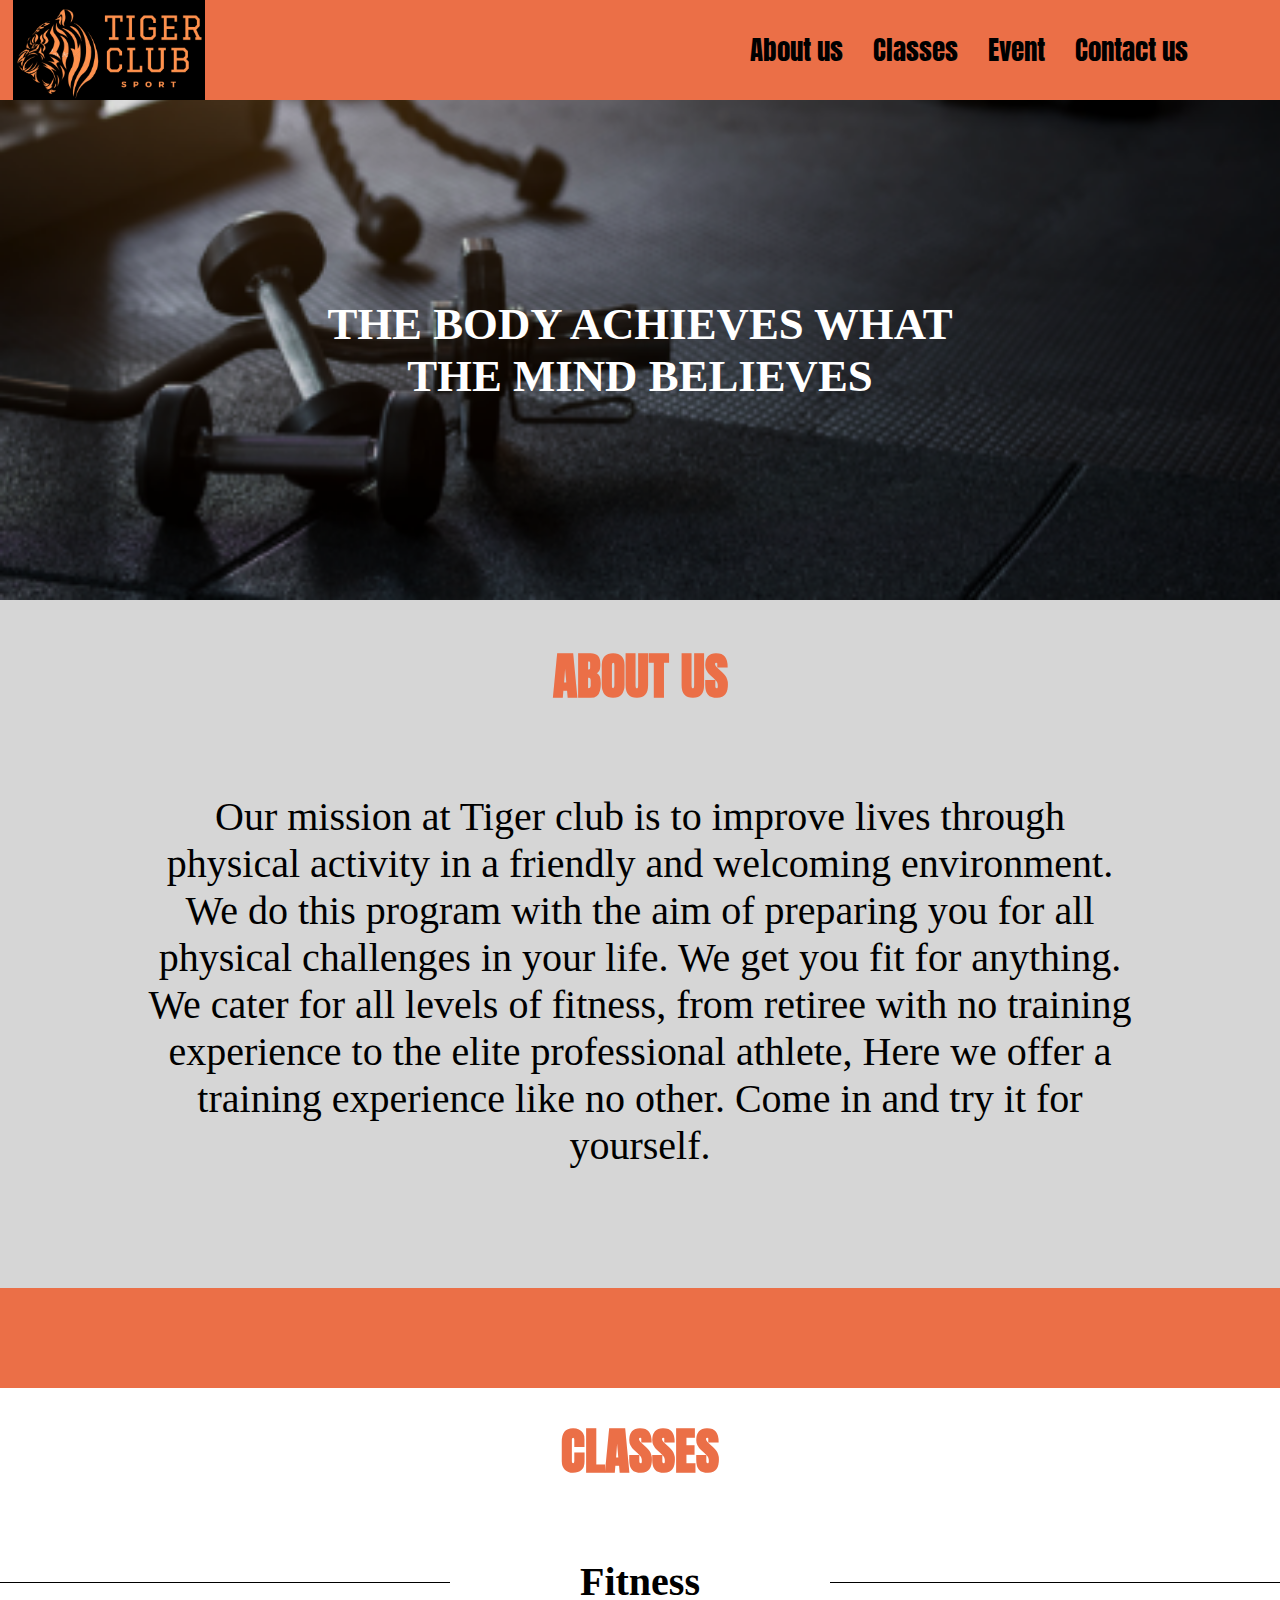
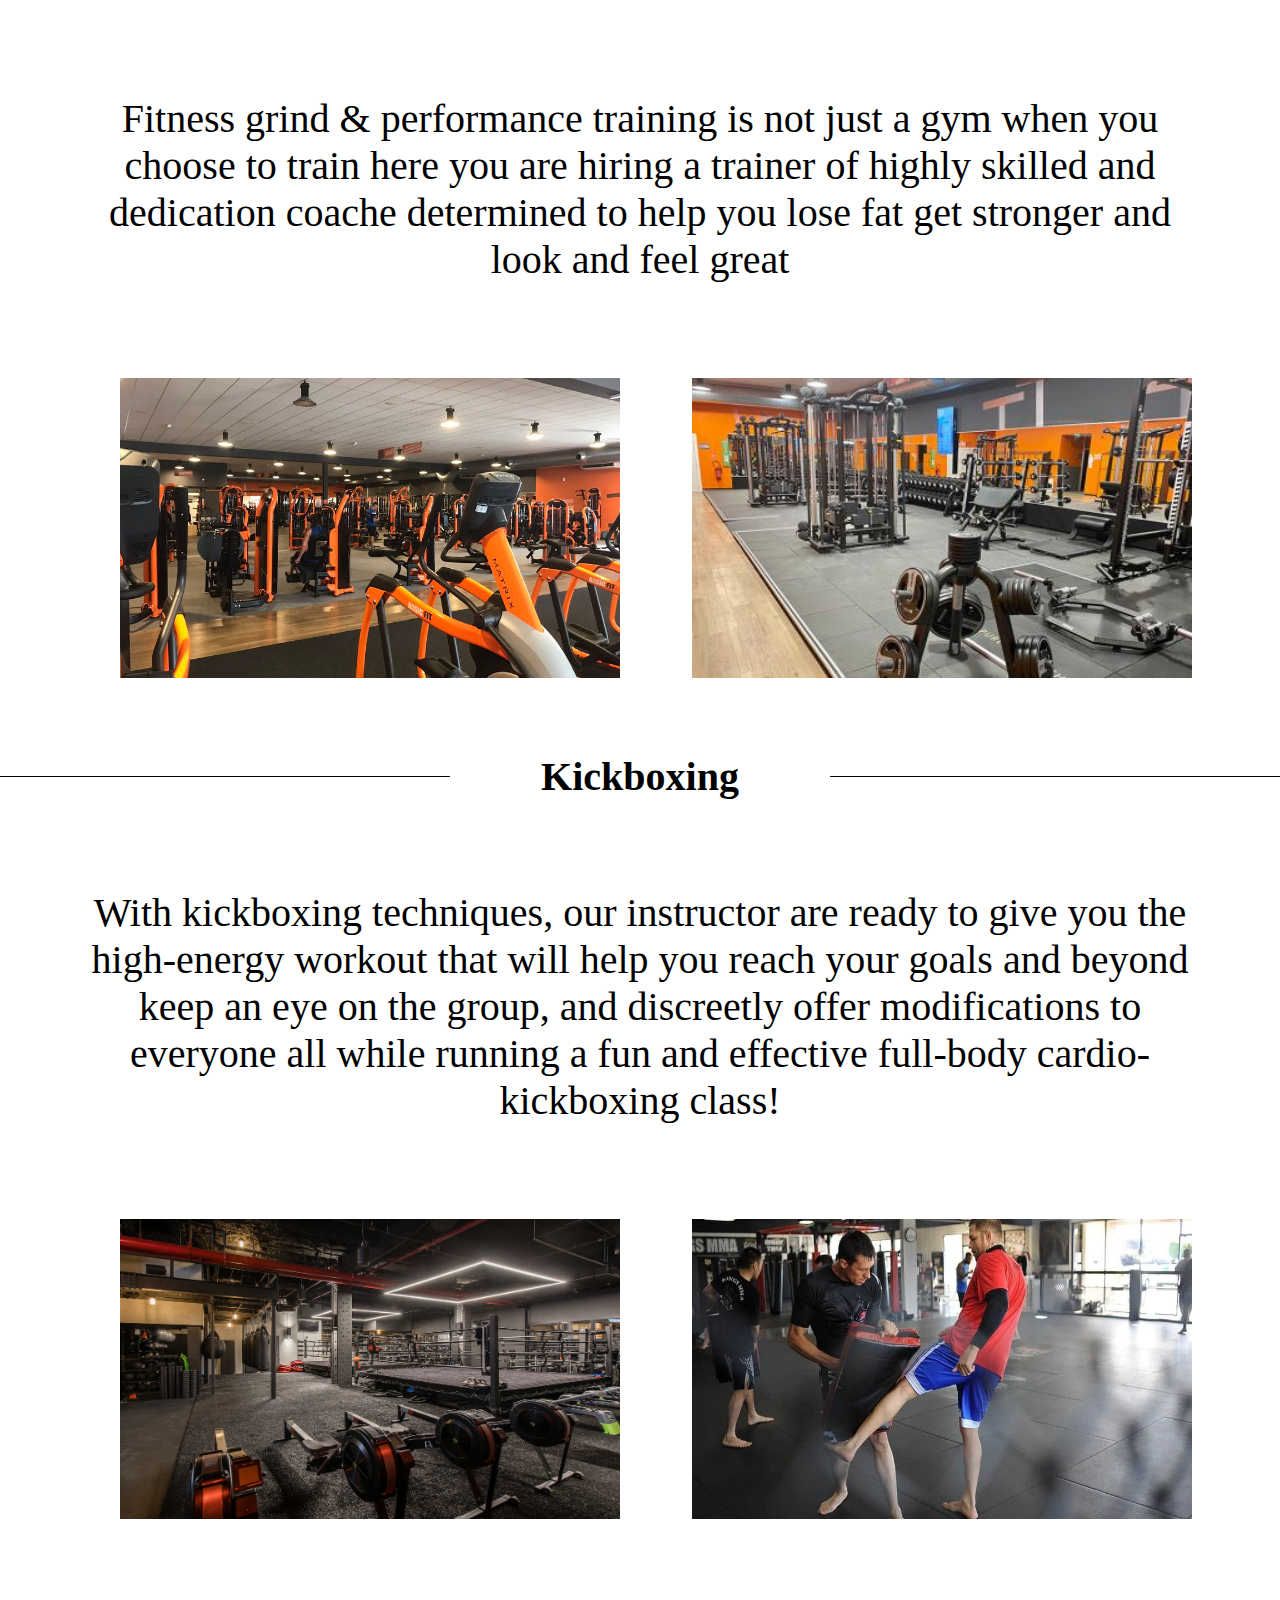
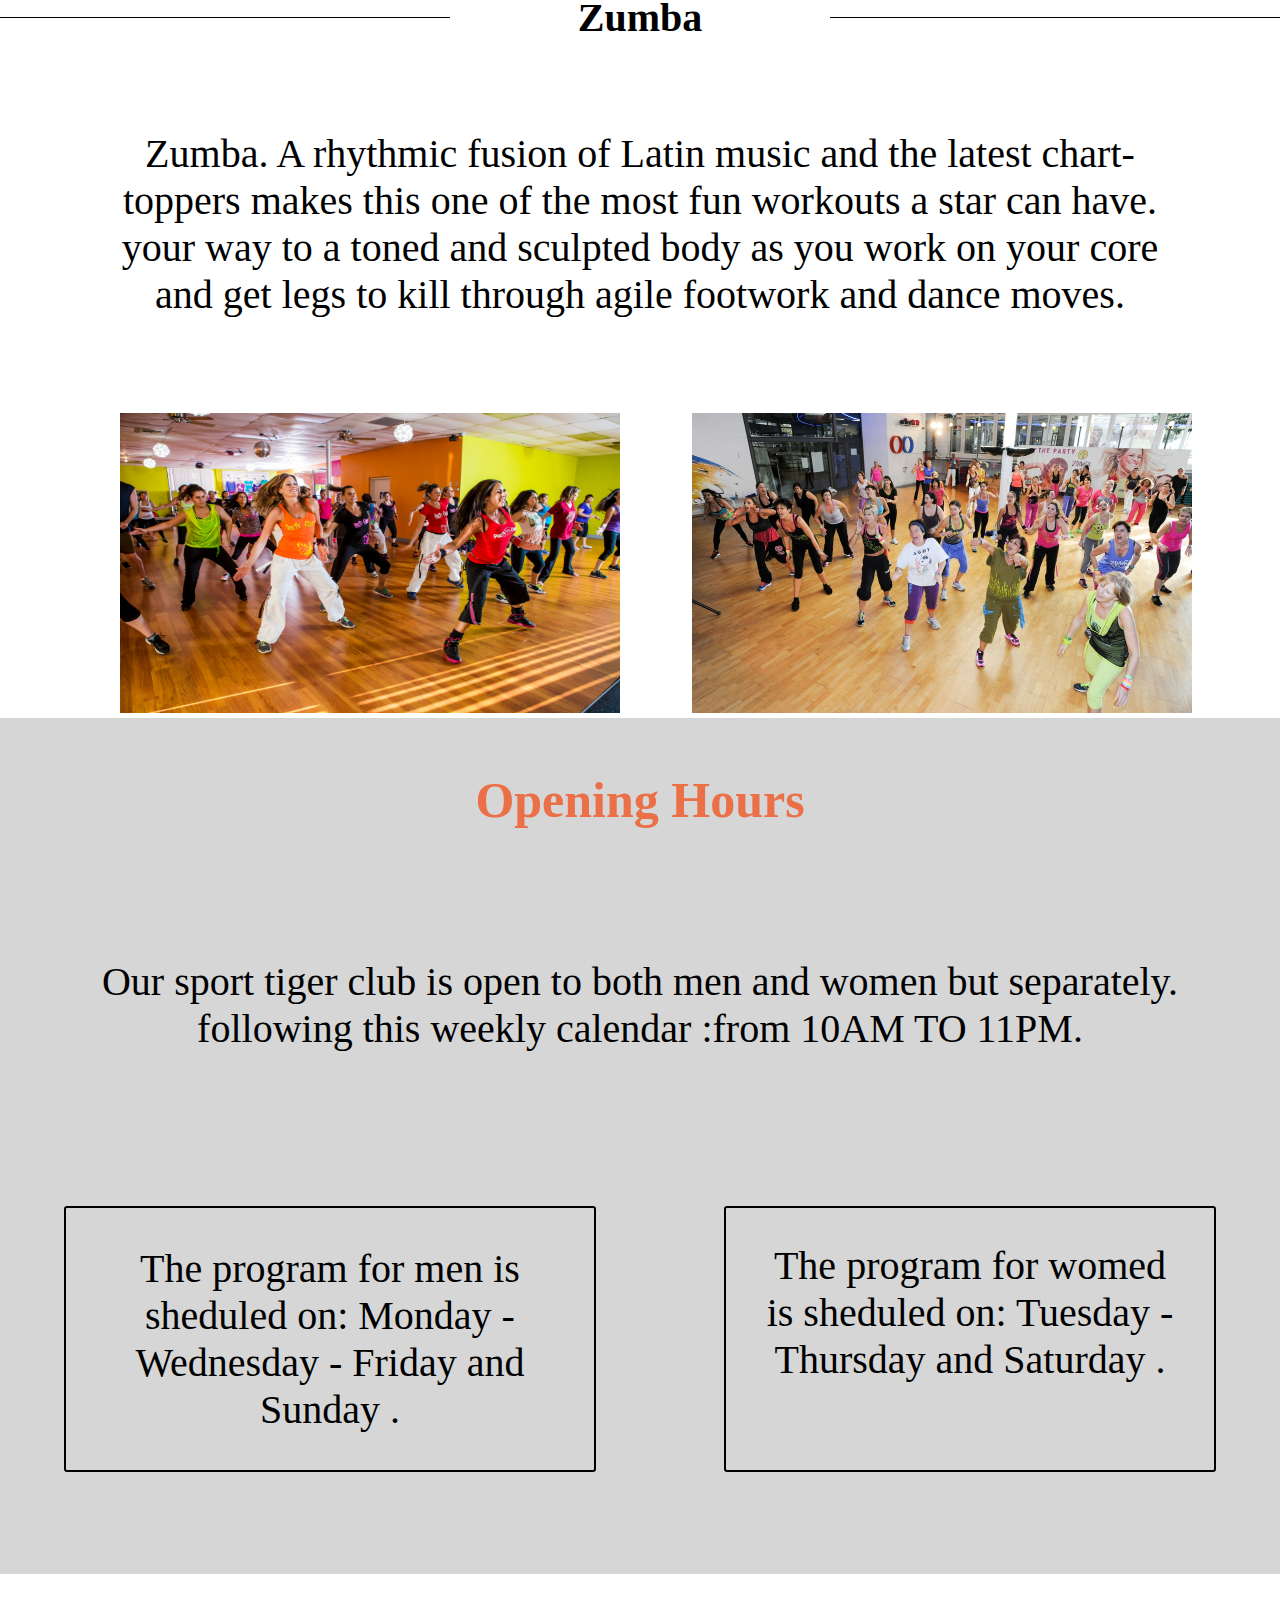
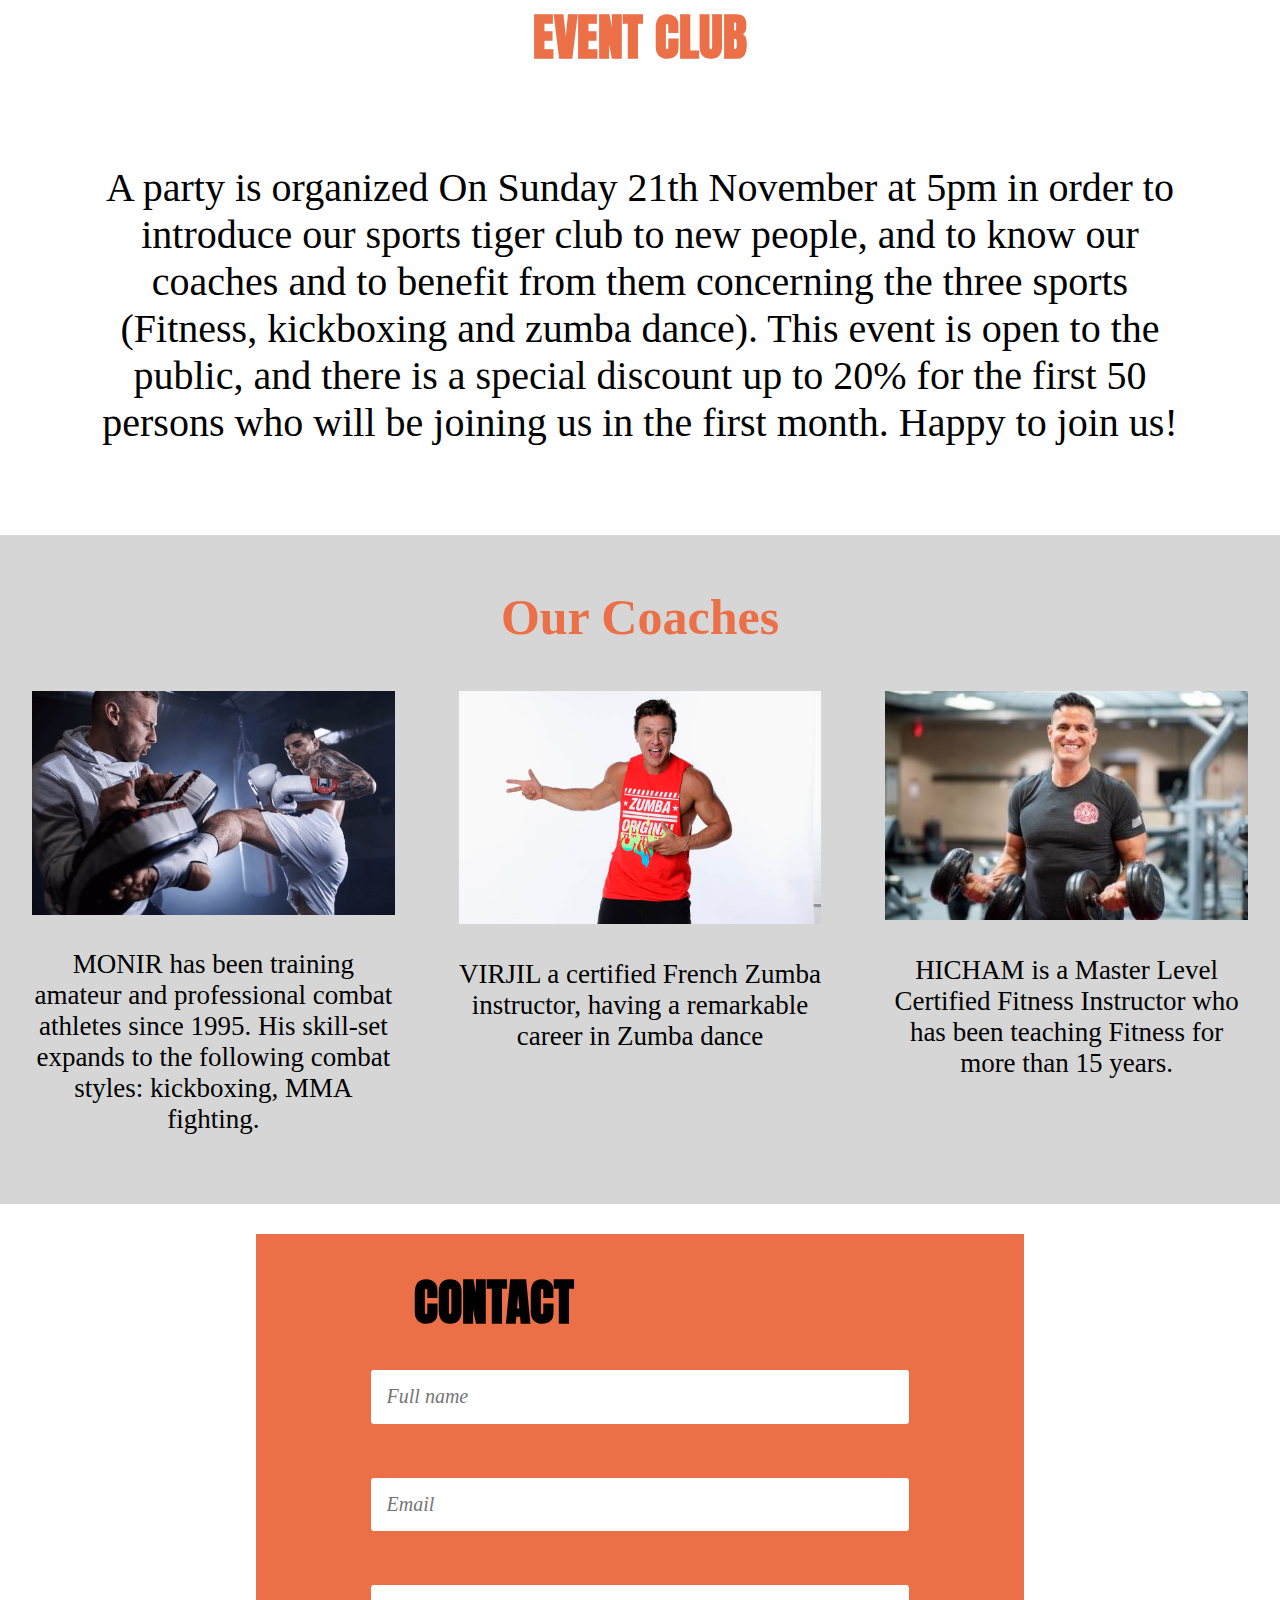
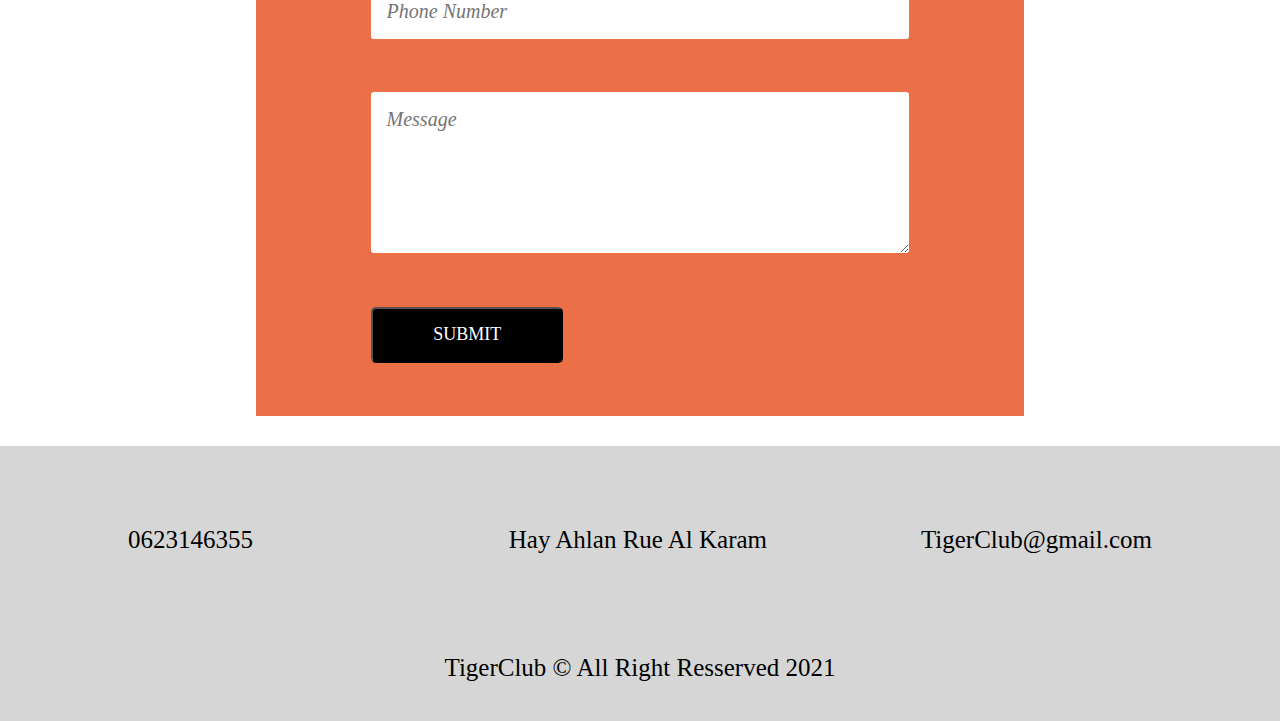
==== index1.html @ fcefa8ab "fin" ====
<!DOCTYPE html>
<html lang="en">
<head>
    <meta charset="UTF-8">
    <meta http-equiv="X-UA-Compatible" content="IE=edge">
    <meta name="viewport" content="width=device-width, initial-scale=1.0">
    <title>TIGER CLUB</title>
    <link rel="stylesheet" href="style1.css">
    <link rel="stylesheet" href="https://use.fontawesome.com/releases/v5.15.4/css/all.css" integrity="sha384-DyZ88mC6Up2uqS4h/KRgHuoeGwBcD4Ng9SiP4dIRy0EXTlnuz47vAwmeGwVChigm" crossorigin="anonymous">

</head>
<body>
    
    <nav>
        <div class="tyger-logo">
            <img src="IMAGES/logo/logo.png">
            <div id="myNav" class="overlay">
                <a href="javascript:void(0)" class="closebtn" onclick="closeNav()">&times;</a>
                <div class="overlay-content">
                  <a href="#">About us</a>
                  <a href="#">Classes</a>
                  <a href="#">Event </a>
                  <a href="#">Contact us</a>
                </div>
            </div>
                <ul class="menu">
                    <li>About us</li>
                    <li>Classes</li>
                    <li>Event</li>
                    <li>Contact us</li>
                </ul>
            <div id="bottonn">
                <span style="font-size:30px;cursor:pointer" onclick="openNav()">&#9776;</span>
            </div>        
        </div>
        <script>
            function openNav() {
                document.getElementById("myNav").style.width = "100%";
            }
        
            function closeNav() {
                document.getElementById("myNav").style.width = "0%";
            }
        </script>
    </nav>
    
    <header id="photoprincipal">
        <div id="Slogon">
            <h1>THE BODY ACHIEVES WHAT THE MIND BELIEVES </h1>  
        </div>
    </header>

    <section >
        <div class="backround">
            <h1>ABOUT US</h1>
            <div id="backg-About" >
                <p>Our mission at Tiger club is to improve
                   lives through physical activity in
                   a friendly and welcoming environment.
                   We do this  program with the aim of 
                   preparing you for all physical
                   challenges in your life.
                   We get you fit for anything. We cater for all
                   levels of fitness, from retiree with no training
                   experience to the elite professional athlete,
                   Here we offer a training experience
                   like no other.
                   Come in and try it for yourself.
                </p>
            </div>
        </div>

    <nav>
    </section>

    <section>

        <div >
            <h1>CLASSES</h1>
            <div id="subtitle" >
                <div id="parent-fitnees">
                    <h2> Fitness </h2>
                    <p>Fitness grind & performance training
                       is not just a gym when you choose 
                       to train here you are hiring a trainer
                       of highly skilled and dedication 
                       coache determined to help you
                       lose fat get stronger and look and
                       feel great</p>
                    <div class="img-classes">
                        <div>
                            <img src="IMAGES/fitnesse/Image-fitness-1.jpg" alt="">
                        </div>
                        <div>
                            <img src="IMAGES/fitnesse/Image-fitness-2.jpg" alt="">
                        </div>
                    </div>
                </div>   
                <div  >
                    <h2>Kickboxing</h2>
                    <p>With kickboxing techniques, our 
                       instructor are ready to give you
                       the high-energy workout that will
                       help you reach your goals and 
                       beyond keep an eye on the group, 
                       and discreetly offer modifications 
                       to everyone all while running a fun
                       and effective full-body 
                       cardio-kickboxing class!
                    </p>
                    <div class="img-classes">
                        <div class="size">
                            <img src="IMAGES/kickboxing/image-kickboxing-1.jpg" alt="">
                        </div>
                        <div class="size">
                            <img src="IMAGES/kickboxing/image-kickboxing-2.jpg" alt="">
                        </div>
                    </div>
                </div>   
                <div  id="parent-Zumba">
                    <h2>Zumba</h2>
                    <p>Zumba. A rhythmic fusion of Latin
                       music and the latest chart-toppers
                       makes this one of the most fun 
                       workouts a star can have. your way
                       to a toned and sculpted body as
                       you work on your core and get legs
                       to kill through agile footwork and
                       dance moves.
                    </p>
                    <div class="img-classes">
                        <div class="k">
                            <img src="IMAGES/zumba/Imaga-Zumba-1.jpeg" alt="">
                        </div>
                        <div class="k">
                            <img src="IMAGES/zumba/Imaga-Zumba-2.jpg" alt="">
                        </div>
                    </div>
                </div>   
            </div>
        </div>

    </section>

    <section>

        <div id="Opening-Hours" class="backround">
            <h2 class="font-subt">Opening Hours</h2>
            <p id="p-open">Our sport tiger club is open to both men and women
                but separately.
                following this weekly calendar :from 10AM TO 11PM.
            </p>
            <div id="flex-calender">
                <div class="Calendar">
                    <p>The program for men is sheduled on: 
                     Monday - Wednesday - Friday and Sunday .                  
                    </p>
                </div>
                <div class="Calendar">
                    <p>The program for womed is sheduled on: 
                       Tuesday - Thursday and Saturday .  
                    </p>
                </div>
            </div>
        </div>
        </div>

    </section>

    <section>
        <div id="Event Club" >
            <h1>EVENT CLUB</h1>
            <div id="backg-event" >
                <p>A party is organized On Sunday 21th November at 5pm in order to introduce our sports tiger club to new people, and to know our coaches and to benefit from them concerning the three sports (Fitness, kickboxing and zumba dance).
                   This event is open to the public, and there is a special discount up to 20% for the first 50 persons who will be joining us in the first month. 
                   Happy to join us!
                </p>
            </div>
        </div>
    </section>

    <section id="Couches" class="backround">

        <h2 class="font-subt"> Our Coaches</h2>
        <div id="flex-coatches" >
            <div class="size-container">
                <img src="IMAGES/coatches/coatch-kickboxing.jpg" alt="">
                <P>MONIR has been training amateur and professional combat athletes since 1995. 
                   His skill-set expands to the following
                   combat styles: kickboxing, MMA fighting.
                </P>
            </div>
            <div class="size-container">
                <img src="IMAGES/coatches/coatch-zumba.jpg" alt="">
                <p>VIRJIL a certified French Zumba
                   instructor, having a remarkable 
                   career in Zumba dance
                </p>
            </div>
            <div class="size-container">
                <img src="IMAGES/coatches/coatch-fitness.jpg" alt="">
                <p>HICHAM is a Master Level Certified 
                   Fitness Instructor who has been
                   teaching Fitness for more than 15 years.
                </p>
            </div>
        </div>

    </section>

    <section >

        <div id="formulaire">
            <form action="">   
                <h1>CONTACT</h1>
                <input type="text" name="" id="" placeholder="Full name">                  
                <input type="email" name="" id="" placeholder="Email">
                <input type="number" name="" id="" placeholder="Phone Number ">
                <textarea name="" placeholder="Message"></textarea>
                <button type="button" id="button3">SUBMIT</button>
            </form>
        </div>

    </section>
    <footer class="backround">
        <div id="footer_content" >
            <div id="footer-1">
                <div>
                    <!-- icon call -->
                    <i class="fas fa-phone-alt"></i>
                    <p>0623146355</p>
                </div>
                <div id="location" >
                    <!--icon location -->
                    <i class="fas fa-map-marker-alt"></i>
                    <p>Hay Ahlan Rue Al Karam</p>
                </div>
                <div>
                    <!--icon gmail-->
                    <i class="fas fa-envelope"></i>
                    <p>TigerClub@gmail.com</p>
                </div>
            </div>
            <div id="socialmedia">
                <div  class="marg-sm">
                    <a href=""><i id="facebbok" class="fab fa-facebook-square"></i></a> 
                </div>
                <div class="marg-sm">
                    <a href=""><i id="instagram" class="fab fa-instagram-square"></i></a> 
                </div>
                <div class="marg-sm">
                   <a href=""><i id="twitter"  class="fab fa-twitter-square"></i></a>
                </div>
            </div>
            <div id="copyright">
                <p>TigerClub © All Right Resserved 2021</p>
            </div>

        </div>
        
    </footer>

</body>
</html>
---- style1.css ----
@import url('https://fonts.googleapis.com/css2?family=Anton&family=Outfit:wght@600&family=Roboto:ital,wght@1,300&display=swap');
* {
    margin: 0;
    padding: 0;
    font-family: 'Times New Roman', Times, serif;
}

/* variables */
:root{
    --black : #000000 ;
    --White : #ffffff ;
    --Orange:#EB6F47;
    --Backgsection : #D6D6D6;
    --placeholder : #C4C4C4;
}

/* nav */

nav img{
    width: 20%;
    margin: 1%;

}
nav{
    background-color: #EB6F47;
    width: 100%;
    height: 100px;
    display: flex;
    
  }
  .tyger-logo{
      display: flex;
      justify-content: space-between;
      align-items: center;
  }
  .menu{
      display: none;
  }
  
  .overlay {
    height: 100%;
    width: 0;
    position: fixed;
    z-index: 1;
    top: 0;
    left: 0;
    background-color: rgb(0,0,0);
    background-color: rgba(0,0,0, 0.9);
    overflow-x: hidden;
    transition: 0.5s;
    
  }
  #bottonn{
      margin-right: 20px;
  }
  .overlay-content {
    position: relative;
    top: 25%;
    width: 100%;
    text-align: center;
    margin-top: 30px;
  }
  
  .overlay a {
    padding: 8px;
    text-decoration: none;
    font-family: 'Anton', sans-serif;
    font-size: 36px;
    color: #EB6F47;
    display: block;
    transition: 0.3s;
  }
  
  .overlay a:hover, .overlay a:focus {
    color: #f1f1f1;
  }
  
  .overlay .closebtn {
    position: absolute;
    top: 20px;
    right: 45px;
    font-size: 60px;
  }


#photoprincipal{
    background-image: url(IMAGES/background/backg-principale.png);
    background-size: cover;
    background-position: center bottom;
    width: 100%;
    height: 285px;
    position: relative;
}
#Slogon{
    /* padding: 10%; */
    color:var(--White);
    position: absolute;
    top: 50%;
    left: 50%;
    transform: translate(-50%, -50%);
    text-align: center;
}

/* section  ABOUT US*/

/* header h1{
    font-size: 190%;
} */
.backround{
    background-color:var(--Backgsection) ;
    background-size: cover;
    padding: 1% 0% 2% 0%; 
}
#backg-About{
    margin: 0% 5% 0% 5% ;
   
}
section h1{   
    text-align: center;
    margin-top: 25px;
    /* display: flex;
    margin: 7% 24%; 
    font-size: 30px;  
    justify-content: center; */
    color: var(--Orange);
    font-family: 'Anton', sans-serif;
}
section p{
    text-align: center;
    font-size:16px;
    padding: 7%;
}
/* section CLASSES */
section h2{
    /* display: flex;
    margin: 7% 30%;
    padding: 2%;
    justify-content: center;
    margin: 0px 25px; */
    text-align: center;
    margin-top: 35px;
}
#subtitle h2{
    position: relative;
}
#subtitle h2:before{
    content: "";
    display: block;
    width: 120px;
    height: 1px;
    background: var(--black);
    position: absolute;
    margin: auto;
    left: 0;
    top: 50%;
    /* z-index: -2; */
}
#subtitle h2:after{
    content: "";
    display: block;
    width: 120px;
    height: 1px;
    background: var(--black);
    position: absolute;
    right: 0;
    top: 50%;
    /* z-index: -2; */
}
section img{
    width: 85%;
    display: flex;
    /* justify-content: center;
    padding: 0% 0% 5% 0%; */
    margin-left: 32px;
    margin-top: 5px;
    margin-bottom: 5px;
}

.font-subt{
    /* margin: 5% 25% 0% 25%; */
    color: var(--Orange);
    font-size: 24px;
    margin: 40px 0;
}
/* #p-open {
    margin-top: ;
    padding: ;
} */
.Calendar{
    border: solid 2px;
    border-radius: 3px;
    margin: 5%;
}
#formulaire{
    display: flex;
    justify-content: center;
}
form{
    display: flex;
    flex-direction: column;
    width: 80%;
    color: var(--Orange);
    margin: 30px;
    background-color: var(--Orange); 
}
input,textarea{
   margin: 0% 15% 7% 15% ;
   padding: 2%;
   border: 0px;
   border-radius: 3px;
   font-style: italic;
   color: var(--placeholder);
   font-size: 10px;
}
form h1{
    color: var(--black);
    margin-left: 0%;
}
textarea{
    height: 70px;
}

button{
    width: 25%;
    margin: 0% 0% 7% 15% ;
    border-radius: 5px;
    padding: 2%;
    background-color: var(--black);
    color: white;
}
button:hover{
    /* background-color: #136892a9; */
    width: 26%;
    background-color: #6a7794;
    border-radius: 5px;
}
#button3{
    font-size: 12px;
    /* font-style: normal; */
}

#footer-1{
    display: flex;
    justify-content: space-around;
}
#footer-1 i{
    font-size: 20px;
    margin: 10% 22% 3% 44%;
}
#location{
    margin-right: -31px;
}
#footer-1 p{
    font-size: 10px;
    margin-top: 15px;
}
#socialmedia{
    
     display: flex;
    justify-content: center;
    
    font-size: 20px;
}
.marg-sm{
    margin:10px ;
}
#facebbok{
    color: #4460a0;
}
#instagram{
    color:#cd225a;
}
#twitter{
    color: #00aaec;
}

#copyright{
    display: flex;
    justify-content: center;
    font-size: 10px;
}








@media screen and (min-width:800px) {
    nav img{
        width: 15%;
        margin: 1%;
    
    }
    .menu{
        display: flex;
        font-size: 170%;
        margin: 4%;
        padding: 2%;
    }
    nav ul li{
        display: flex;
        font-family: 'Anton', sans-serif;
        line-height: 60px;
        margin: 0 15px;

    }
    .overlay {
        height: 100%;
        width: 0;
        position: fixed;
        z-index: 1;
        top: 0;
        left: 0;
        background-color: rgb(0,0,0);
        background-color: rgba(0,0,0, 0.9);
        overflow-x: hidden;
        transition: 0.5s;
    }
    #bottonn{
        margin-left: 8cm;
        display: none;
    }
    .overlay-content {
        position: relative;
        top: 25%;
        width: 100%;
        text-align: center;
        margin-top: 30px;
    }
  
    .overlay a {
        padding: 8px;
        text-decoration: none;
        font-size: 36px;
        color: #EB6F47;
        display: flex;
        transition: 0.3s;
    }
  
    .overlay a:hover, .overlay a:focus {
        color: #f1f1f1;
    }
  
    .overlay .closebtn {
        position: absolute;
        top: 20px;
        right: 45px;
        font-size: 60px;
    }

    #photoprincipal{
        width: 100%;
        height: 500px;
    }
    #Slogon{
        /* padding: 30%; */
        color: var(--White);
    }
    header h1{
        font-size: 280%;
    }
    .backround{
        background-color:var(--Backgsection) ;
        background-size: cover;
        padding: 1% 0% 3% 0%;

    }
    #backg-About{
        margin: 0% 5% 0% 5% ;
    }
    section h1{ 
        text-align: center;  
        /* margin: 8% 24% 0% 24%;  */

        font-size: 50px;  
    }
    section p{
        font-size:40px;
        /* margin-top: -51px; */
        /* margin: -4% -6% 4% -4% ; */
        /* margin:  auto; */
    }
    section h2{
        margin-top: 70px;
    }
    #subtitle h2{
        font-size: 40px;
    }
    #subtitle h2:before{
        
        width: 450px;
    }
    #subtitle h2:after{

        width: 450px;
    }
    .img-classes{
        display: flex;
        justify-content: center;
        column-gap: 40px;
        /* width: 100%; */
    }
    .img-classes div img{
        width:500px;
        height: 300px;
    }
    
    #calender{
        display: flex;
    }
    #coche{
         display: flex; 
         margin-left: -4%;
    }
    .font-subt{
        /* margin: 5% 25% 0% 25%; */
        font-size: 50px;
    }
    #flex-calender{
    display: flex;
    }
    #flex-coatches{
        display: flex;
        justify-content: center;
    }
    #flex-coatches div p{
        font-size: 27px;
    }
    .size-container{
        width: 33.33%;
    }
    form{
        width: 60%; 
    }
    form h1{
        font-size: 50px;
        margin: 4% 24% 4% -14%;
    }
    input,textarea{
        font-size: 20px;
    }
    textarea{
        height: 130px;
    }
    button{
        width: 25%;        
    }
    #button3{
        font-size: 18px;
        /* font-style: normal; */
    }
    #footer-1 i{
        font-size: 40px;
    }
    #location{
        margin-right: -102px;
    }
    #footer-1 p{
        font-size: 25px;
        margin-top: 20px;
    }
    #socialmedia{  
        font-size: 40px;
      
    }
    .marg-sm{
        margin:50px ;
    }
    #copyright{
        font-size: 25px;
    }
}
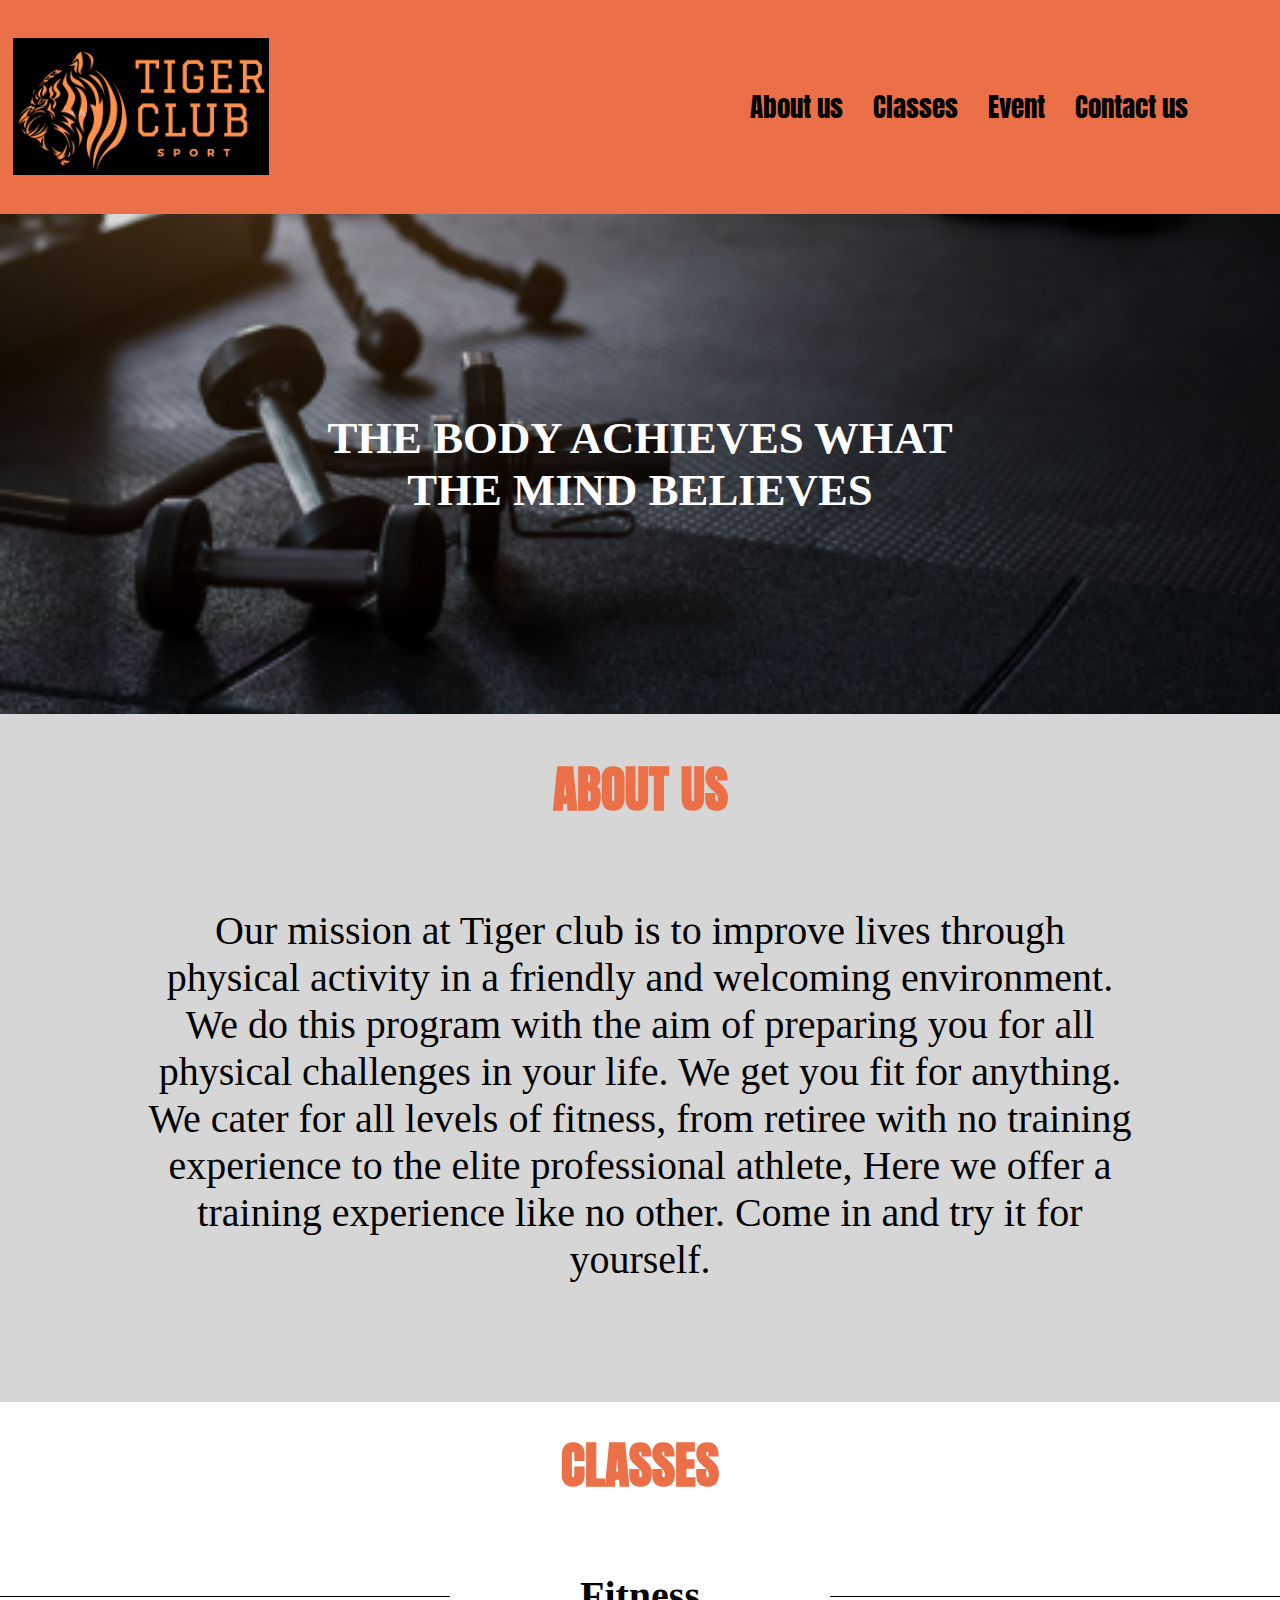
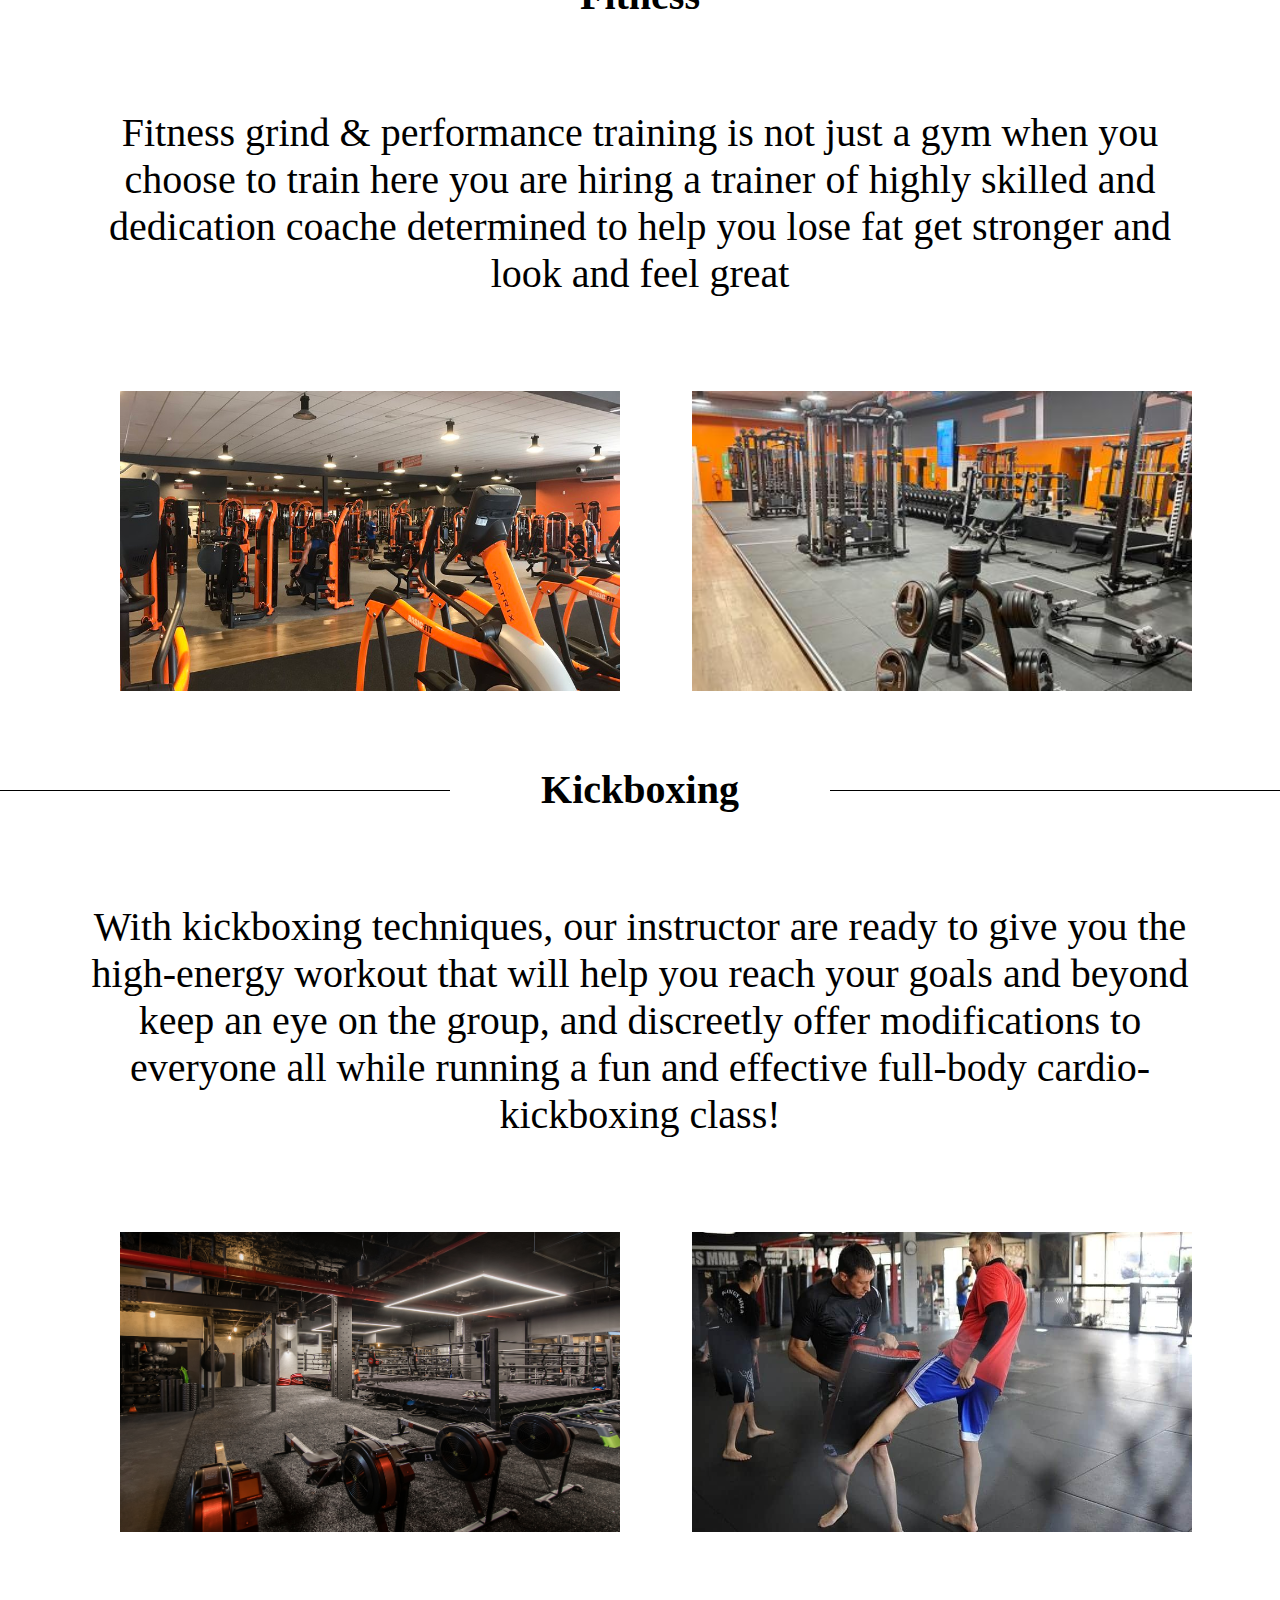
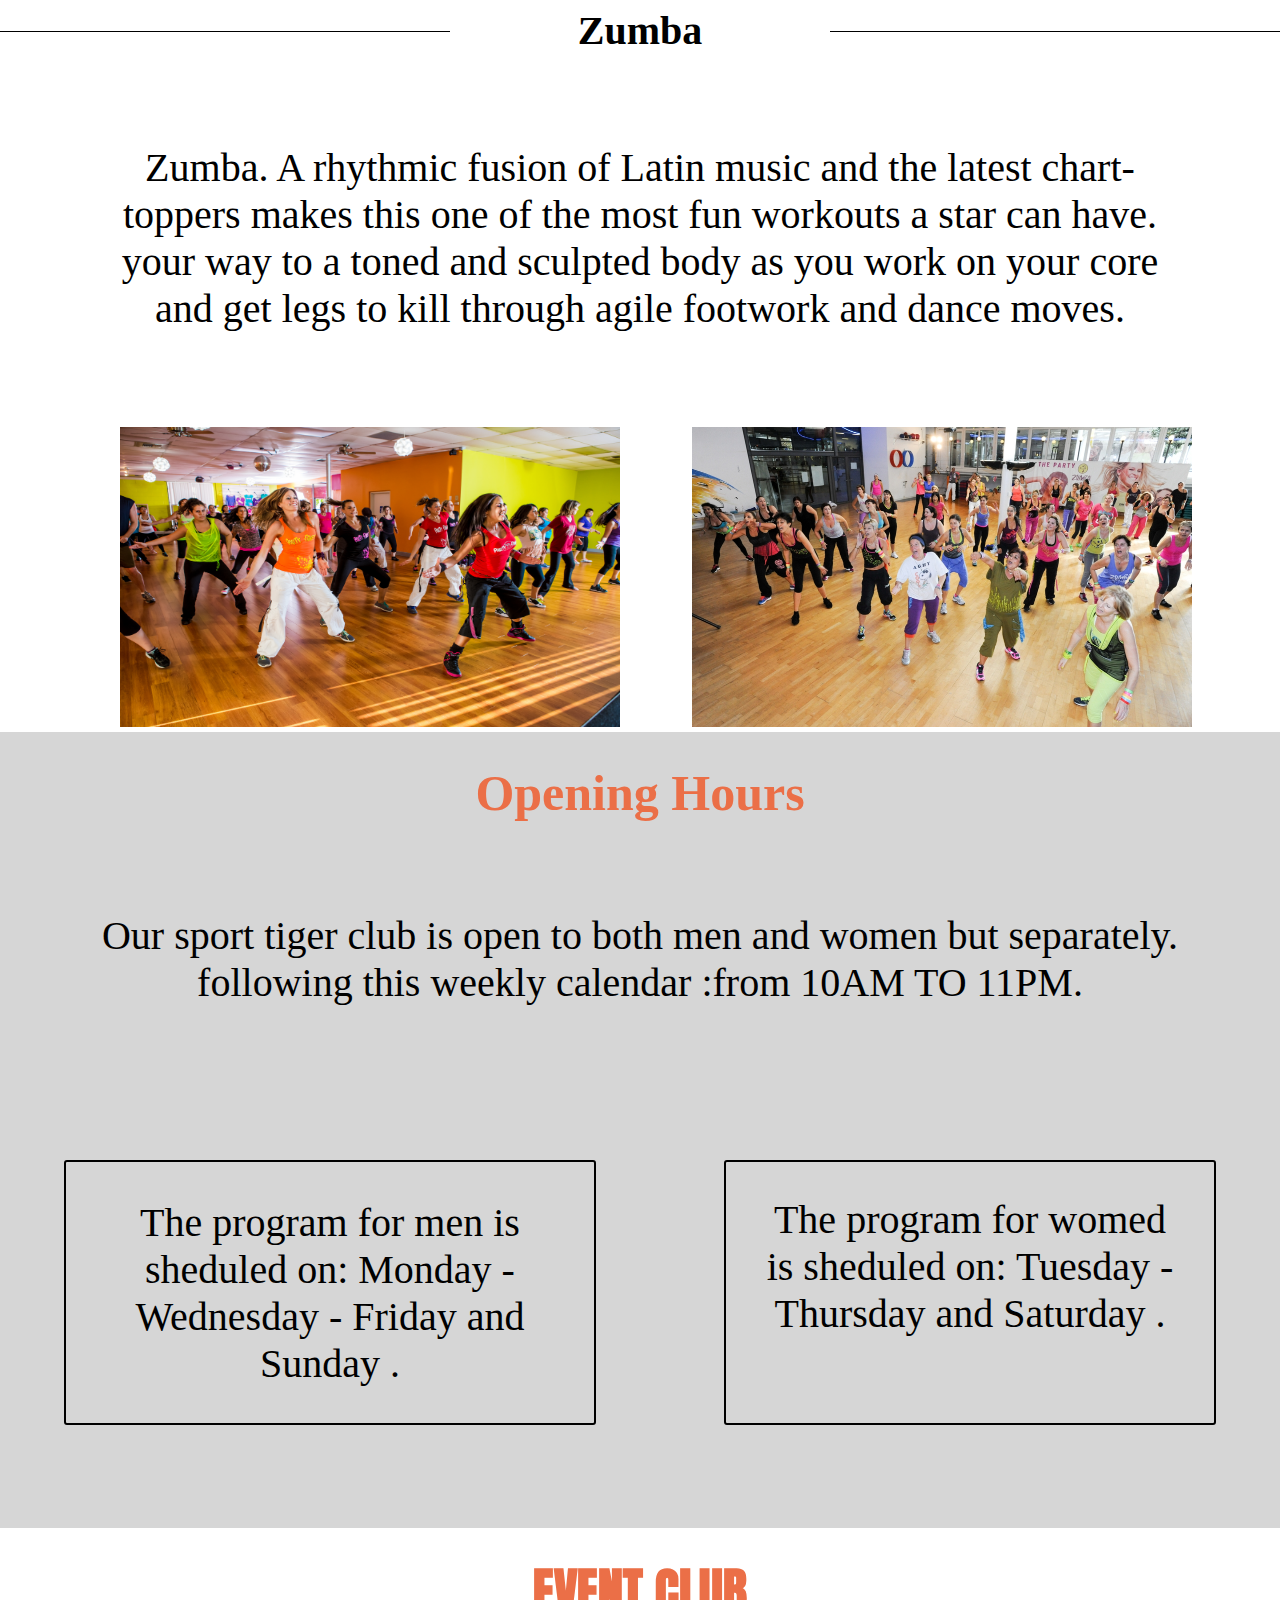
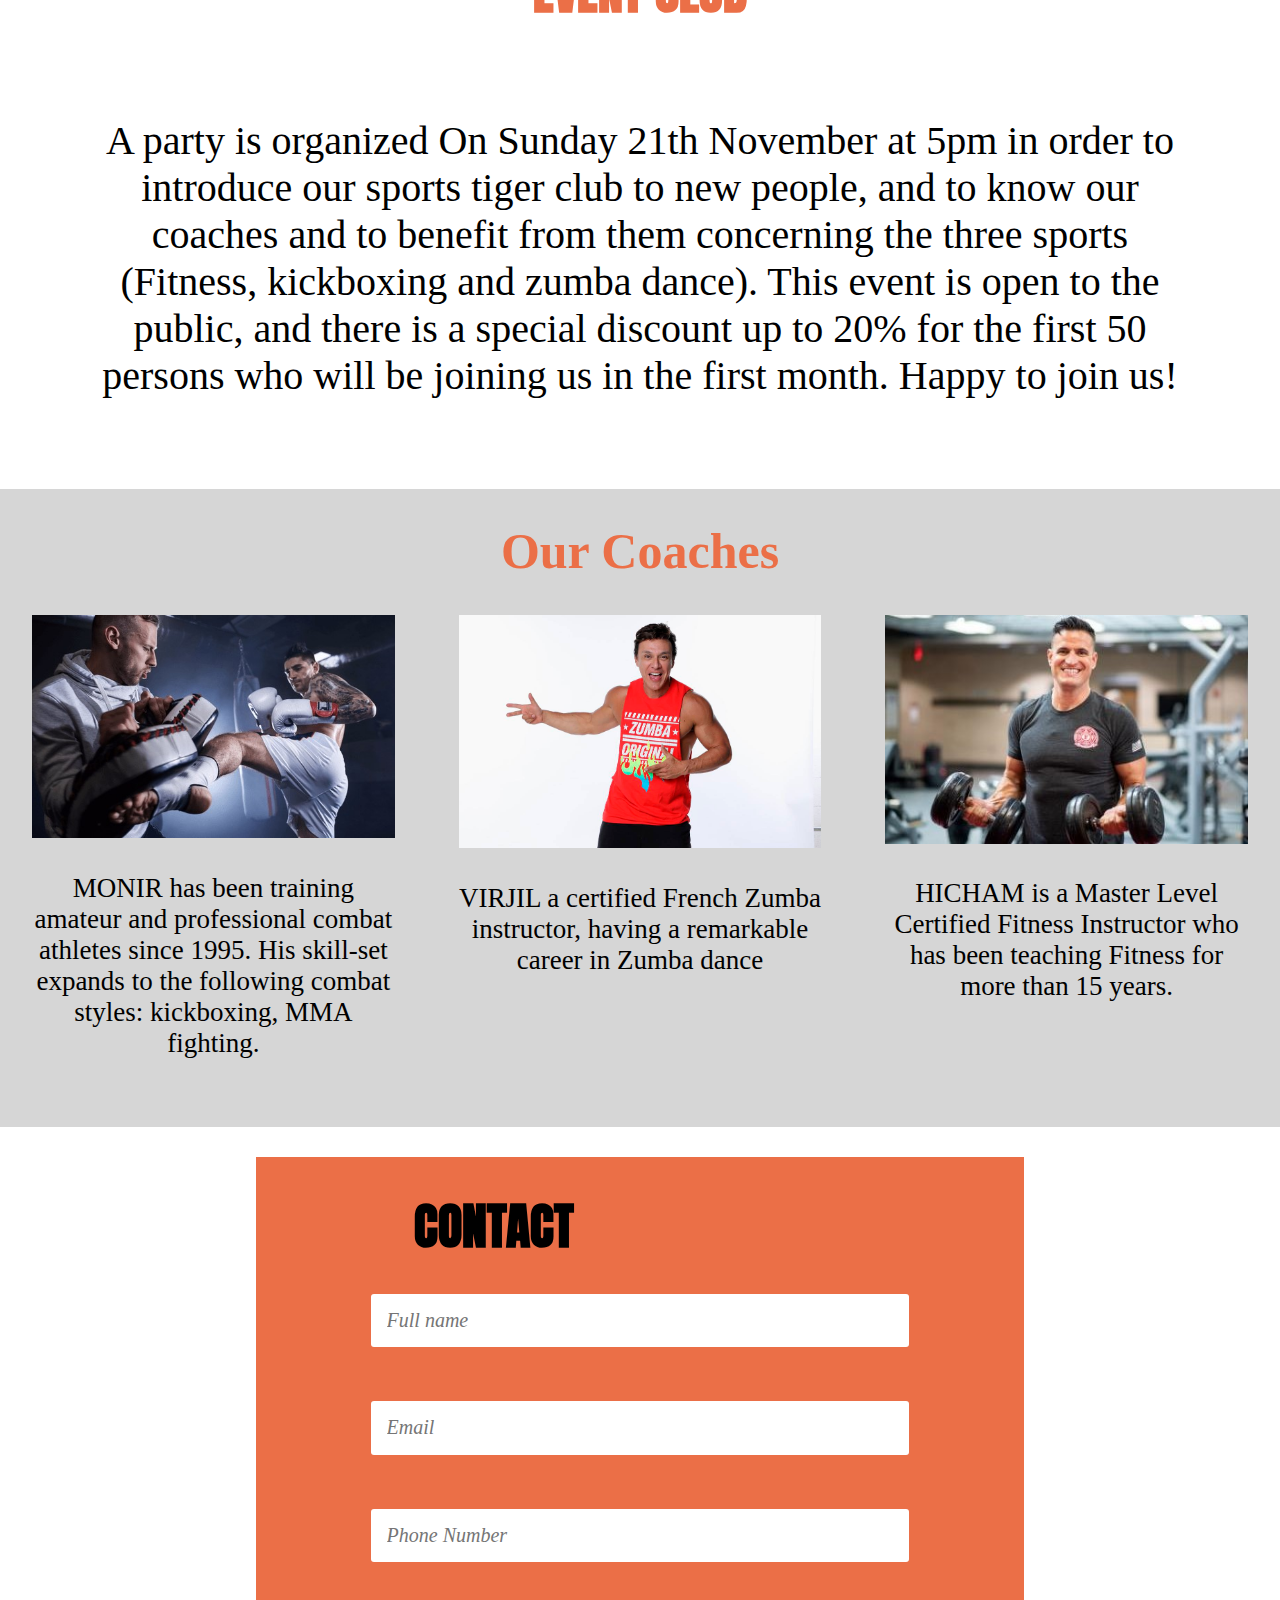
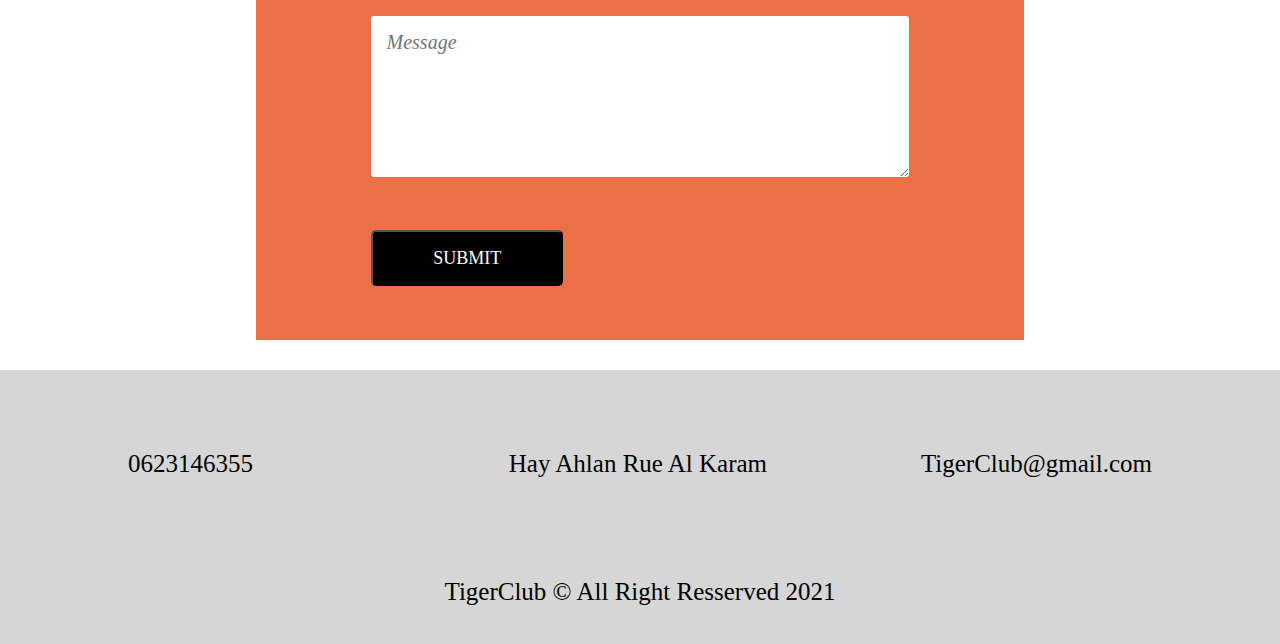
==== commit 8de1c4da: "version2" ====
--- a/index1.html
+++ b/index1.html
@@ -17,10 +17,10 @@
             <div id="myNav" class="overlay">
                 <a href="javascript:void(0)" class="closebtn" onclick="closeNav()">&times;</a>
                 <div class="overlay-content">
-                  <a href="#">About us</a>
-                  <a href="#">Classes</a>
-                  <a href="#">Event </a>
-                  <a href="#">Contact us</a>
+                  <a class="active" href="#ABOUT US">About us</a>
+                  <a href="#CLASSES">Classes</a>
+                  <a href="#EVENT">Event </a>
+                  <a href="#CONTACT">Contact us</a>
                 </div>
             </div>
                 <ul class="menu">
@@ -179,9 +179,9 @@
         </div>
     </section>
 
-    <section id="Couches" class="backround">
-
-        <h2 class="font-subt"> Our Coaches</h2>
+    <section  class="backround">
+
+        <h2 id="Coaches" class="font-subt"> Our Coaches</h2>
         <div id="flex-coatches" >
             <div class="size-container">
                 <img src="IMAGES/coatches/coatch-kickboxing.jpg" alt="">
--- a/style1.css
+++ b/style1.css
@@ -18,26 +18,27 @@
 
 nav img{
     width: 20%;
-    margin: 1%;
-
+    margin: 2%;
 }
 nav{
     background-color: #EB6F47;
     width: 100%;
-    height: 100px;
-    display: flex;
-    
-  }
-  .tyger-logo{
-      display: flex;
-      justify-content: space-between;
-      align-items: center;
-  }
-  .menu{
-      display: none;
-  }
-  
-  .overlay {
+    /* height: 100px; */
+    display: flex;
+    
+    }
+    .tyger-logo{
+    display: flex;
+    justify-content: space-between;
+    align-items: center;
+    }
+    .menu{
+    display: none;
+    }
+    nav ul li:hover{
+        color: var(--White);
+    }
+    .overlay {
     height: 100%;
     width: 0;
     position: fixed;
@@ -97,6 +98,7 @@
     position: absolute;
     top: 50%;
     left: 50%;
+    /* font-size: 13px; */
     transform: translate(-50%, -50%);
     text-align: center;
 }
@@ -122,6 +124,7 @@
     margin: 7% 24%; 
     font-size: 30px;  
     justify-content: center; */
+    font-size: 30px; 
     color: var(--Orange);
     font-family: 'Anton', sans-serif;
 }
@@ -180,12 +183,13 @@
     /* margin: 5% 25% 0% 25%; */
     color: var(--Orange);
     font-size: 24px;
-    margin: 40px 0;
-}
-/* #p-open {
-    margin-top: ;
-    padding: ;
-} */
+    /* margin: 40px 0; */
+    margin: 20px 0px 0px 0px;
+
+}
+#Coaches{
+    margin-bottom: 20px;
+}
 .Calendar{
     border: solid 2px;
     border-radius: 3px;
@@ -289,7 +293,7 @@
 
 @media screen and (min-width:800px) {
     nav img{
-        width: 15%;
+        /* width: 12%; */
         margin: 1%;
     
     }
@@ -356,7 +360,7 @@
     }
     #Slogon{
         /* padding: 30%; */
-        color: var(--White);
+        /* font-size: 20px; */
     }
     header h1{
         font-size: 280%;
@@ -424,6 +428,7 @@
     #flex-coatches{
         display: flex;
         justify-content: center;
+        margin-top:30px;
     }
     #flex-coatches div p{
         font-size: 27px;
